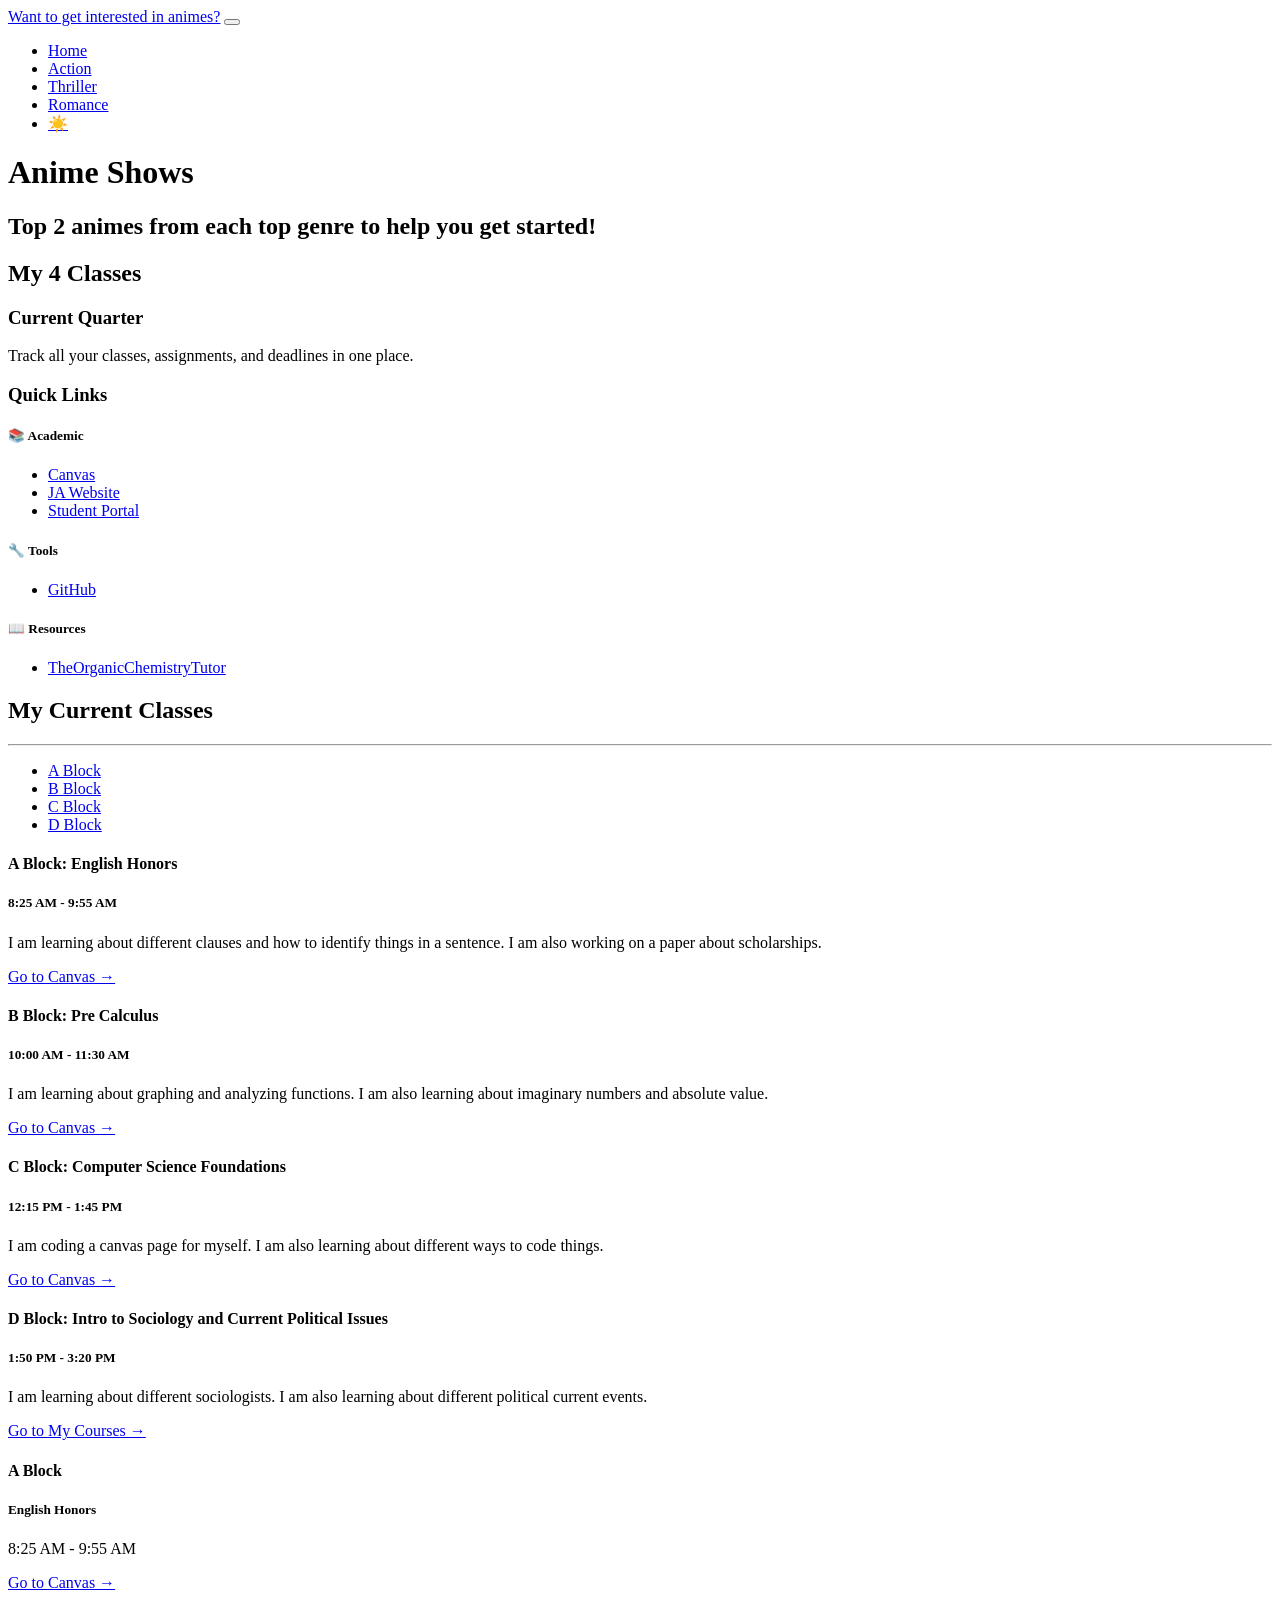
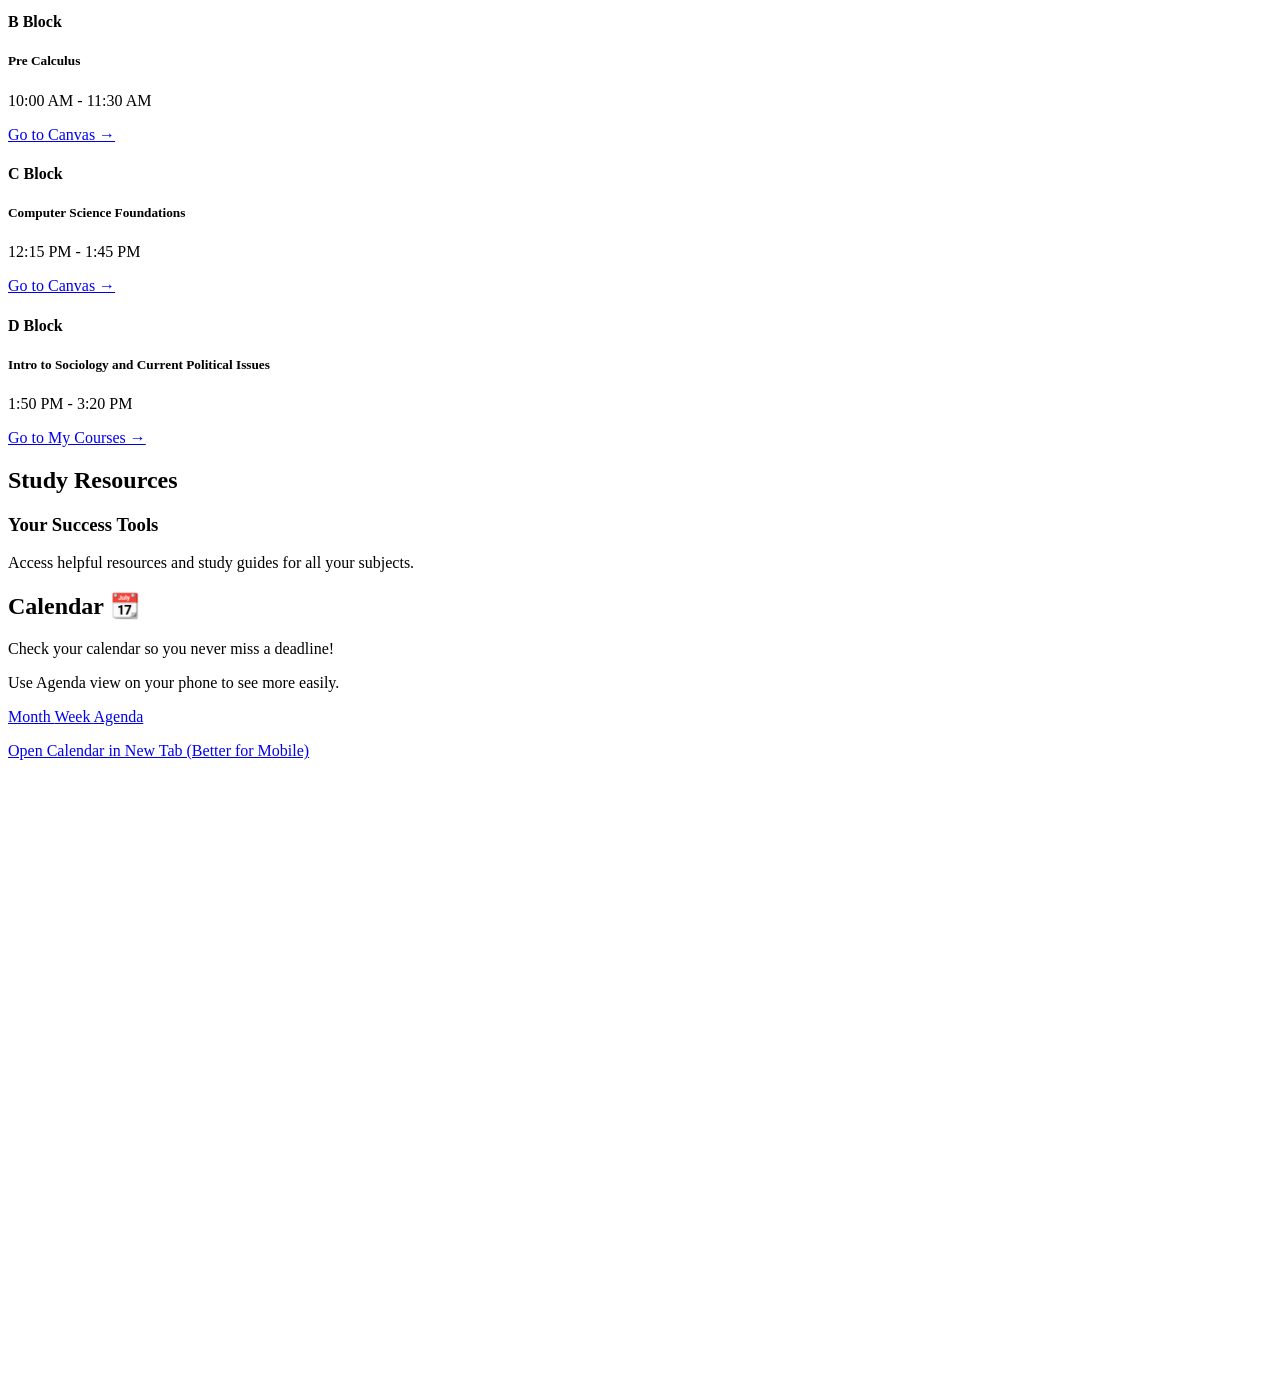
==== index.html @ 58dc7c60 "Create index.html for anime interest website This is a new HTML file that includes a navigation bar," ====
<!DOCTYPE html>
<html lang="en">
  
<head>
  
  <!-- Required meta tags always come first -->
  <meta charset="utf-8" />
  <meta name="viewport" content="width=device-width, initial-scale=1" />
  
  <!-- Bootstrap CSS -->
  <link rel="stylesheet" href="node_modules/bootstrap/dist/css/bootstrap.min.css" />
  <!-- Custom CSS -->
  <link rel="stylesheet" href="css/styles.css" />
  
  <title>Want to get interested in animes?</title>
</head>
<body>

  <nav class="navbar navbar-dark navbar-expand-sm fixed-top">
    <div class="container">
      <a class="navbar-brand" href="index.html"> Want to get interested in animes?</a>
      <button class="navbar-toggler" type="button" data-toggle="collapse" data-target="#jagtrackNavbar">
        <span class="navbar-toggler-icon"></span>
      </button>
      <div class="collapse navbar-collapse" id="jagtrackNavbar">
        <ul class="navbar-nav ml-auto">
          <li class="nav-item active">
            <a class="nav-link" href="index.html">Home</a>
          </li>
          <li class="nav-item">
            <a class="nav-link" href="action.html">Action</a>
          </li>
          <li class="nav-item">
            <a class="nav-link" href="thriller.html">Thriller</a>
          </li>
          <li class="nav-item">
            <a class="nav-link" href="romance.html">Romance</a>
          </li>
          <li class="nav-item">
            <a class="nav-link" href="#" id="theme-toggle">
              <span id="theme-icon">☀️</span>
              
            </a>
          </li>
        </ul>
      </div>
    </div>
  </nav>

  <header class="jumbotron jumbotron-fluid">
    <div class="container">
      <div class="row">
        <div class="col text-center">
          <h1>Anime Shows</h1>
          <h2>Top 2 animes from each top genre to help you get started!</h2>
        </div>
      </div>
    </div>
  </header>

  <div class="container">
    <h2>My 4 Classes</h2>
    <h3>Current Quarter</h3>
    <p>Track all your classes, assignments, and deadlines in one place.</p>
  </div>

  <div class="container">
    <h3>Quick Links</h3>
    <div class="row">
      <div class="col-12 col-md-4">
        <h5>📚 Academic</h5>
        <ul>
          <li><a href="https://jajags.instructure.com" target="_blank">Canvas</a></li>
          <li><a href="https://secondary.jajags.com" target="_blank">JA Website</a></li>
          <li><a href="#">Student Portal</a></li>
        </ul>
      </div>
      <div class="col-12 col-md-4">
        <h5>🔧 Tools</h5>
        <ul>
          <li><a href="https://github.com" target="_blank">GitHub</a></li>
        </ul>
      </div>
      <div class="col-12 col-md-4">
        <h5>📖 Resources</h5>
        <ul>
          <li><a href="https://www.youtube.com/@TheOrganicChemistryTutor" target="_blank">TheOrganicChemistryTutor</a></li>
        </ul>
      </div>
    </div>
  </div>

  <div class="container">
    <div class="row">
      <div class="col">
        <h2 class="text-center">My Current Classes</h2>
        <hr />
      </div>
    </div>
  </div>
  <div class="container d-block d-lg-none">
    <ul class="nav nav-tabs" id="classTab" role="tablist">
      <li class="nav-item">
        <a class="nav-link active" id="a-block-tab" data-toggle="tab" href="#a-block" role="tab">A Block</a>
      </li>
      <li class="nav-item">
        <a class="nav-link" id="b-block-tab" data-toggle="tab" href="#b-block" role="tab">B Block</a>
      </li>
      <li class="nav-item">
        <a class="nav-link" id="c-block-tab" data-toggle="tab" href="#c-block" role="tab">C Block</a>
      </li>
      <li class="nav-item">
        <a class="nav-link" id="d-block-tab" data-toggle="tab" href="#d-block" role="tab">D Block</a>
      </li>
    </ul>
    
    <div class="tab-content" id="classTabContent">
      <div class="tab-pane fade show active" id="a-block" role="tabpanel">
        <div class="class-card">
          <h4>A Block: English Honors</h4>
          <h5>8:25 AM - 9:55 AM</h5>
          <p>I am learning about different clauses and how to identify things in a sentence. I am also working on a paper about scholarships.</p>
          <a href="https://jajags.instructure.com/courses/3794" class="btn btn-primary">Go to Canvas &rarr;</a>
        </div>
      </div>
      <div class="tab-pane fade" id="b-block" role="tabpanel">
        <div class="class-card">
          <h4>B Block: Pre Calculus</h4>
          <h5>10:00 AM - 11:30 AM</h5>
          <p>I am learning about graphing and analyzing functions. I am also learning about imaginary numbers and absolute value.</p>
          <a href="https://jajags.instructure.com/courses/4048/modules" target="_blank" class="btn btn-primary">Go to Canvas &rarr;</a>
        </div>
      </div>
      <div class="tab-pane fade" id="c-block" role="tabpanel">
        <div class="class-card">
          <h4>C Block: Computer Science Foundations</h4>
          <h5>12:15 PM - 1:45 PM</h5>
          <p>I am coding a canvas page for myself. I am also learning about different ways to code things.</p>
          <a href="https://jajags.instructure.com/courses/3763" class="btn btn-primary">Go to Canvas &rarr;</a>
        </div>
      </div>
      <div class="tab-pane fade" id="d-block" role="tabpanel">
        <div class="class-card">
          <h4>D Block: Intro to Sociology and Current Political Issues</h4>
          <h5>1:50 PM - 3:20 PM</h5>
          <p>I am learning about different sociologists. I am also learning about different political current events.</p>
          <a href="https://mycourses.cccs.edu/d2l/home/613815" class="btn btn-primary">Go to My Courses &rarr;</a>
        </div>
      </div>
    </div>
  </div>


  <div class="container d-none d-lg-block">
    <div class="row row-content">
      <div class="col-12 col-md-6 col-lg-3">
        <div class="class-card">
          <h4>A Block</h4>
          <h5>English Honors</h5>
          <p>8:25 AM - 9:55 AM</p>
          <a href="https://jajags.instructure.com/courses/3794" target="_blank">Go to Canvas →</a>
        </div>
      </div>
      <div class="col-12 col-md-6 col-lg-3">
        <div class="class-card">
          <h4>B Block</h4>
          <h5>Pre Calculus</h5>
          <p>10:00 AM - 11:30 AM</p>
          <a href="https://jajags.instructure.com/courses/3438" target="_blank">Go to Canvas →</a>
        </div>
      </div>
      <div class="col-12 col-md-6 col-lg-3">
        <div class="class-card">
          <h4>C Block</h4>
          <h5>Computer Science Foundations</h5>
          <p>12:15 PM - 1:45 PM</p>
          <a href="https://jajags.instructure.com/courses/3763" target="_blank">Go to Canvas →</a>
        </div>
      </div>
      <div class="col-12 col-md-6 col-lg-3">
        <div class="class-card">
          <h4>D Block</h4>
          <h5>Intro to Sociology and Current Political Issues</h5>
          <p>1:50 PM - 3:20 PM</p>
          <a href="https://mycourses.cccs.edu/d2l/home/613815" target="_blank">Go to My Courses →</a>
        </div>
      </div>
    </div>
  </div>

  <!-- Info & Resource Sections -->
  <div class="container my-4">
    <h2>Study Resources</h2>
    <h3>Your Success Tools</h3>
    <p>Access helpful resources and study guides for all your subjects.</p>
  </div>

<div class="container calendar-section">
  <div class="row row-content">
    <div class="col text-center">
      <h2>Calendar 📆</h2>
      <h3></h3>
      <p>
  Check your calendar so you never miss a deadline!
</p>

<p>
  Use Agenda view on your phone to see more easily.
</p>
    </div>
  </div>

  <!-- Calendar View Buttons -->
  <div class="text-center mb-3">
    <a
      href="https://calendar.google.com/calendar/embed?height=600&wkst=1&ctz=America%2FDenver&showPrint=0&mode=MONTH&src=Y2hleWVubmUuZ2FsbGVyQGphamFncy5jb20&src=Y18zZTcyODdhODUzOWUyZTliZWM1Mzg4OTA4MTU4ZThkNWY3NWE4YWVhZWIzNjFkOGU4NjI5OGI3MmE3MzA0NDY5QGdyb3VwLmNhbGVuZGFyLmdvb2dsZS5jb20&src=OWhxZ2QyM3RkajVkaW5nMGhybW90YjdxdmhpbWpsMG1AaW1wb3J0LmNhbGVuZGFyLmdvb2dsZS5jb20&src=ZW4udXNhI2hvbGlkYXlAZ3JvdXAudi5jYWxlbmRhci5nb29nbGUuY29t&color=%23039be5&color=%23616161&color=%239e69af&color=%230b8043"
      target="_blank"
      class="btn btn-primary">
      Month
    </a>

    <a
      href="https://calendar.google.com/calendar/embed?height=600&wkst=1&ctz=America%2FDenver&showPrint=0&mode=WEEK&src=Y2hleWVubmUuZ2FsbGVyQGphamFncy5jb20&src=Y18zZTcyODdhODUzOWUyZTliZWM1Mzg4OTA4MTU4ZThkNWY3NWE4YWVhZWIzNjFkOGU4NjI5OGI3MmE3MzA0NDY5QGdyb3VwLmNhbGVuZGFyLmdvb2dsZS5jb20&src=OWhxZ2QyM3RkajVkaW5nMGhybW90YjdxdmhpbWpsMG1AaW1wb3J0LmNhbGVuZGFyLmdvb2dsZS5jb20&src=ZW4udXNhI2hvbGlkYXlAZ3JvdXAudi5jYWxlbmRhci5nb29nbGUuY29t&color=%23039be5&color=%23616161&color=%239e69af&color=%230b8043"
      target="_blank"
      class="btn btn-secondary">
      Week
    </a>

    <a
      href="https://calendar.google.com/calendar/embed?height=600&wkst=1&ctz=America%2FDenver&showPrint=0&mode=AGENDA&src=Y2hleWVubmUuZ2FsbGVyQGphamFncy5jb20&src=Y18zZTcyODdhODUzOWUyZTliZWM1Mzg4OTA4MTU4ZThkNWY3NWE4YWVhZWIzNjFkOGU4NjI5OGI3MmE3MzA0NDY5QGdyb3VwLmNhbGVuZGFyLmdvb2dsZS5jb20&src=OWhxZ2QyM3RkajVkaW5nMGhybW90YjdxdmhpbWpsMG1AaW1wb3J0LmNhbGVuZGFyLmdvb2dsZS5jb20&src=ZW4udXNhI2hvbGlkYXlAZ3JvdXAudi5jYWxlbmRhci5nb29nbGUuY29t&color=%23039be5&color=%23616161&color=%239e69af&color=%230b8043"
      target="_blank"
      class="btn btn-secondary">
      Agenda
    </a>
  </div>

  <!-- Better option for phones -->
  <p class="d-block d-md-none text-center">
    <a
      href="https://calendar.google.com/calendar/u/0/r"
      target="_blank"
      class="btn btn-primary">
      Open Calendar in New Tab (Better for Mobile)
    </a>
  </p>

  <div class="row">
    <div class="col">
      <div class="calendar-container">
        <iframe
          src="https://calendar.google.com/calendar/embed?height=600&wkst=1&ctz=America%2FDenver&showPrint=0&mode=AGENDA&src=Y2hleWVubmUuZ2FsbGVyQGphamFncy5jb20&src=Y18zZTcyODdhODUzOWUyZTliZWM1Mzg4OTA4MTU4ZThkNWY3NWE4YWVhZWIzNjFkOGU4NjI5OGI3MmE3MzA0NDY5QGdyb3VwLmNhbGVuZGFyLmdvb2dsZS5jb21&src=OWhxZ2QyM3RkajVkaW5nMGhybW90YjdxdmhpbWpsMG1AaW1wb3J0LmNhbGVuZGFyLmdvb2dsZS5jb20&src=ZW4udXNhI2hvbGlkYXlAZ3JvdXAudi5jYWxlbmRhci5nb29nbGUuY29t&color=%23039be5&color=%23616161&color=%239e69af&color=%230b8043"
          class="google-calendar-responsive"
          height="600"
          frameborder="0"
          scrolling="no">
        </iframe>
      </div>
    </div>
  </div>
</div>
</li>
  
 <!-- jQuery must come first, then Popper.js, then the Bootstrap JavaScript plugins.-->
<script src="node_modules/jquery/dist/jquery.slim.min.js"></script>
<script src="node_modules/popper.js/dist/umd/popper.min.js"></script>
<script src="node_modules/bootstrap/dist/js/bootstrap.min.js"></script>


<!-- Custom JavaScript for theme toggle -->
<script src="js/theme-toggle.js"></script>


</body>
</html>
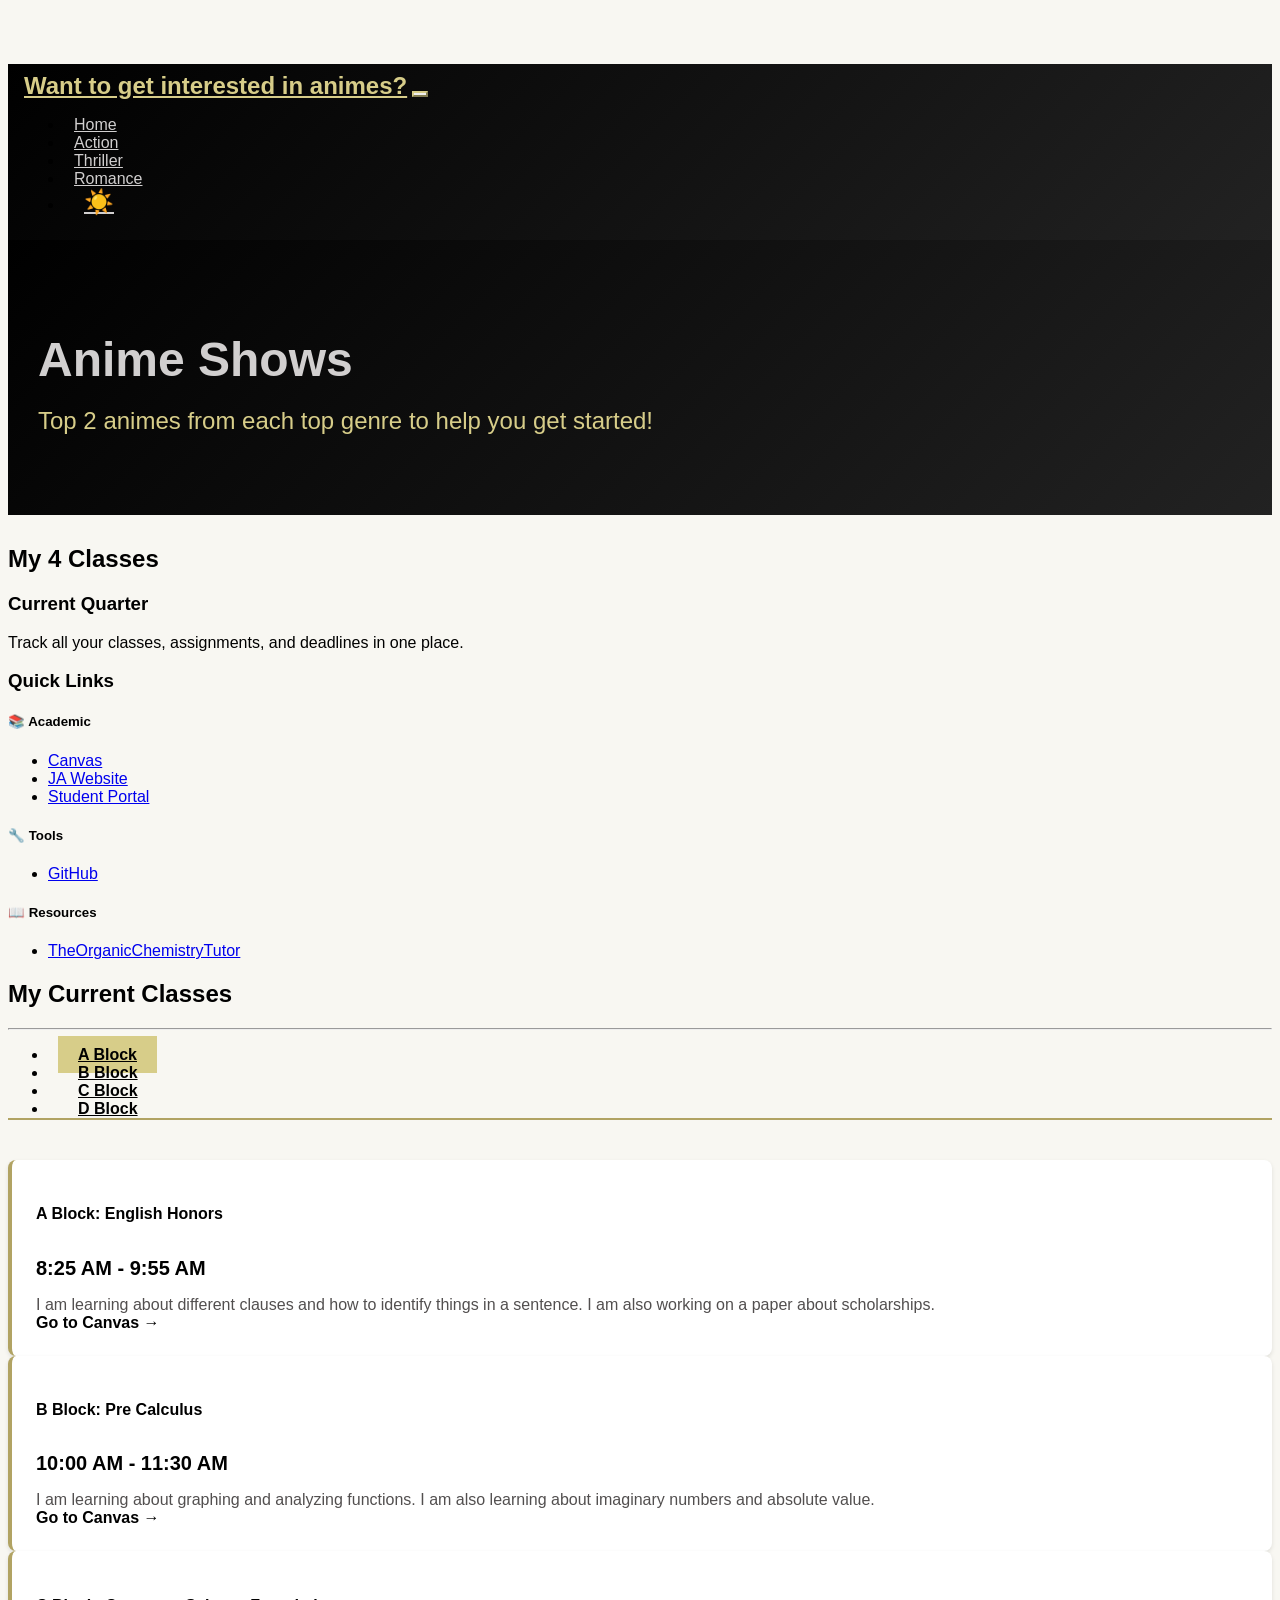
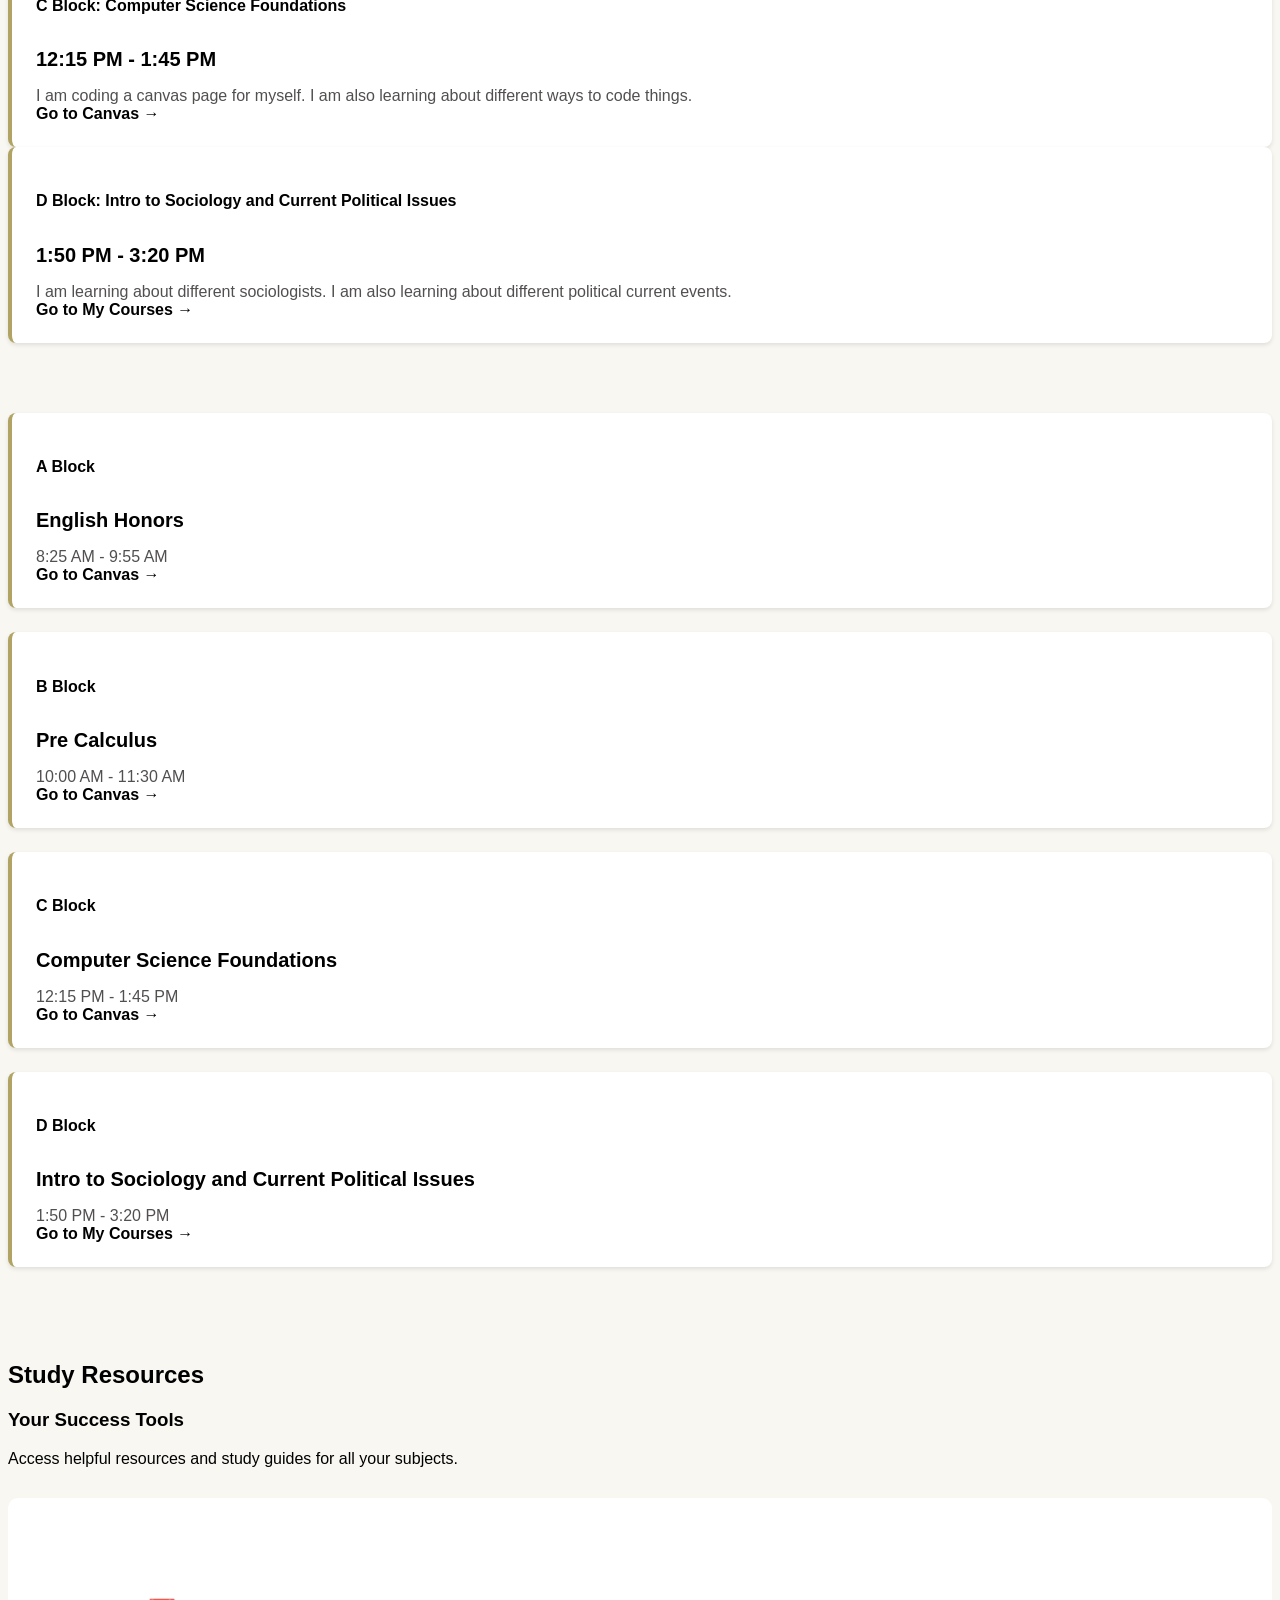
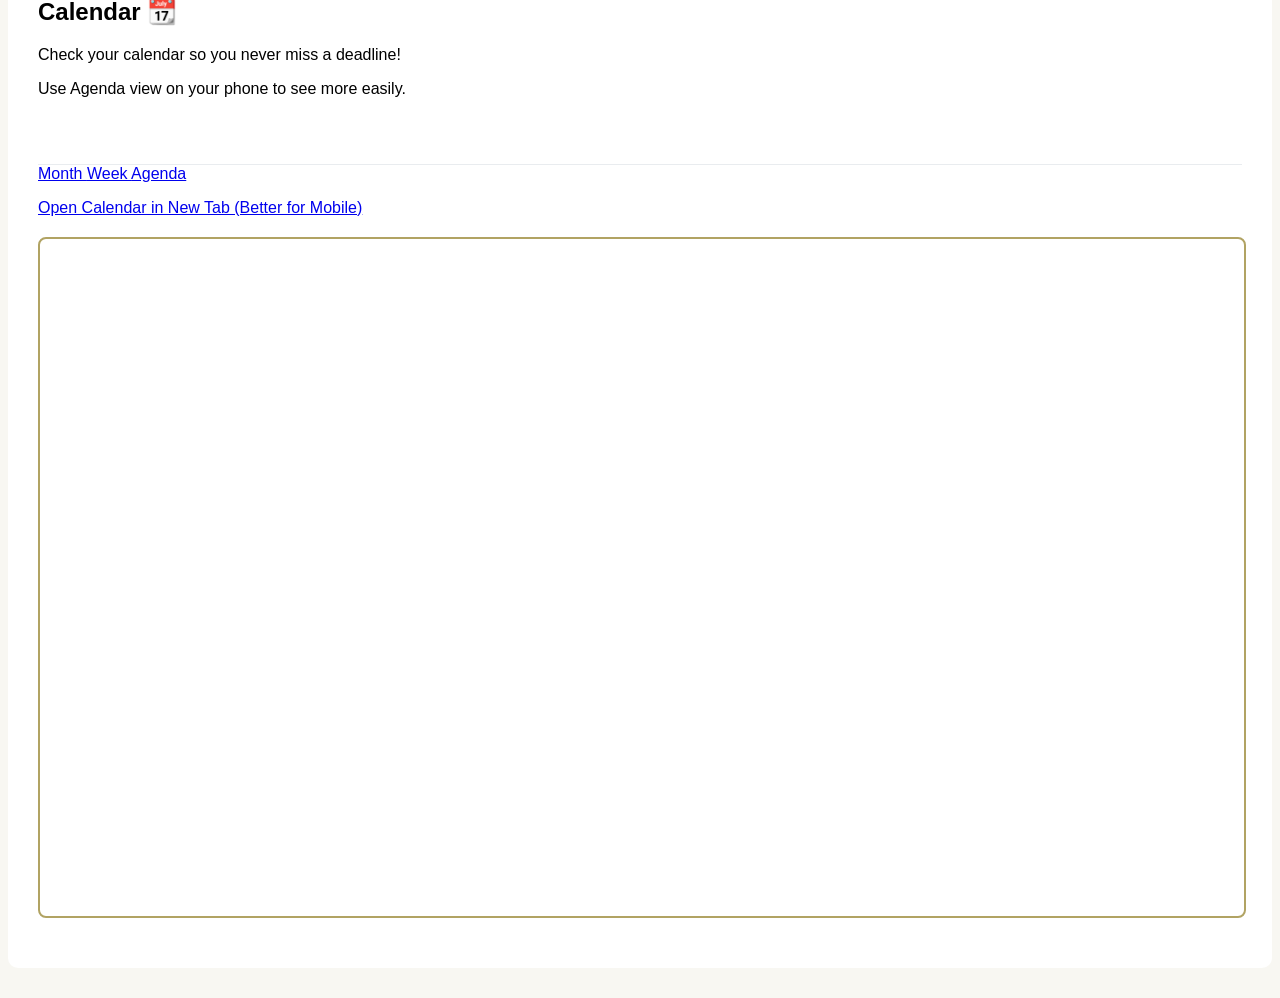
==== commit 30283a5d: "update project files" ====
--- a/index.html
+++ b/index.html
@@ -19,10 +19,10 @@
   <nav class="navbar navbar-dark navbar-expand-sm fixed-top">
     <div class="container">
       <a class="navbar-brand" href="index.html"> Want to get interested in animes?</a>
-      <button class="navbar-toggler" type="button" data-toggle="collapse" data-target="#jagtrackNavbar">
+      <button class="navbar-toggler" type="button" data-toggle="collapse" data-target="#capstonetrackNavbar">
         <span class="navbar-toggler-icon"></span>
       </button>
-      <div class="collapse navbar-collapse" id="jagtrackNavbar">
+      <div class="collapse navbar-collapse" id="capstonetrackNavbar">
         <ul class="navbar-nav ml-auto">
           <li class="nav-item active">
             <a class="nav-link" href="index.html">Home</a>
@@ -70,8 +70,8 @@
       <div class="col-12 col-md-4">
         <h5>📚 Academic</h5>
         <ul>
-          <li><a href="https://jajags.instructure.com" target="_blank">Canvas</a></li>
-          <li><a href="https://secondary.jajags.com" target="_blank">JA Website</a></li>
+          <li><a href="https://jacapstones.instructure.com" target="_blank">Canvas</a></li>
+          <li><a href="https://secondary.jacapstones.com" target="_blank">JA Website</a></li>
           <li><a href="#">Student Portal</a></li>
         </ul>
       </div>
@@ -120,7 +120,7 @@
           <h4>A Block: English Honors</h4>
           <h5>8:25 AM - 9:55 AM</h5>
           <p>I am learning about different clauses and how to identify things in a sentence. I am also working on a paper about scholarships.</p>
-          <a href="https://jajags.instructure.com/courses/3794" class="btn btn-primary">Go to Canvas &rarr;</a>
+          <a href="https://jacapstones.instructure.com/courses/3794" class="btn btn-primary">Go to Canvas &rarr;</a>
         </div>
       </div>
       <div class="tab-pane fade" id="b-block" role="tabpanel">
@@ -128,7 +128,7 @@
           <h4>B Block: Pre Calculus</h4>
           <h5>10:00 AM - 11:30 AM</h5>
           <p>I am learning about graphing and analyzing functions. I am also learning about imaginary numbers and absolute value.</p>
-          <a href="https://jajags.instructure.com/courses/4048/modules" target="_blank" class="btn btn-primary">Go to Canvas &rarr;</a>
+          <a href="https://jacapstones.instructure.com/courses/4048/modules" target="_blank" class="btn btn-primary">Go to Canvas &rarr;</a>
         </div>
       </div>
       <div class="tab-pane fade" id="c-block" role="tabpanel">
@@ -136,7 +136,7 @@
           <h4>C Block: Computer Science Foundations</h4>
           <h5>12:15 PM - 1:45 PM</h5>
           <p>I am coding a canvas page for myself. I am also learning about different ways to code things.</p>
-          <a href="https://jajags.instructure.com/courses/3763" class="btn btn-primary">Go to Canvas &rarr;</a>
+          <a href="https://jacapstones.instructure.com/courses/3763" class="btn btn-primary">Go to Canvas &rarr;</a>
         </div>
       </div>
       <div class="tab-pane fade" id="d-block" role="tabpanel">
@@ -158,7 +158,7 @@
           <h4>A Block</h4>
           <h5>English Honors</h5>
           <p>8:25 AM - 9:55 AM</p>
-          <a href="https://jajags.instructure.com/courses/3794" target="_blank">Go to Canvas →</a>
+          <a href="https://jacapstones.instructure.com/courses/3794" target="_blank">Go to Canvas →</a>
         </div>
       </div>
       <div class="col-12 col-md-6 col-lg-3">
@@ -166,7 +166,7 @@
           <h4>B Block</h4>
           <h5>Pre Calculus</h5>
           <p>10:00 AM - 11:30 AM</p>
-          <a href="https://jajags.instructure.com/courses/3438" target="_blank">Go to Canvas →</a>
+          <a href="https://jacapstones.instructure.com/courses/3438" target="_blank">Go to Canvas →</a>
         </div>
       </div>
       <div class="col-12 col-md-6 col-lg-3">
@@ -174,7 +174,7 @@
           <h4>C Block</h4>
           <h5>Computer Science Foundations</h5>
           <p>12:15 PM - 1:45 PM</p>
-          <a href="https://jajags.instructure.com/courses/3763" target="_blank">Go to Canvas →</a>
+          <a href="https://jacapstones.instructure.com/courses/3763" target="_blank">Go to Canvas →</a>
         </div>
       </div>
       <div class="col-12 col-md-6 col-lg-3">
--- a/css/styles.css
+++ b/css/styles.css
@@ -0,0 +1,383 @@
+/* ===== CSS VARIABLES FOR LIGHT MODE (DEFAULT) ===== */
+:root {
+  /* Primary Brand Colors */
+  --jag-black: #000000;
+  --jag-gold: #D7CD89;
+  --jag-accent: #b1a363;
+
+  /* Text Colors */
+  --text-dark: #000000;
+  --text-light: #d1cfcf;
+  --text-muted: #524f4f;
+
+  /* Background Colors */
+  --background-light: #f8f7f2;
+  --background-white: #ffffff;
+  --background-dark: #343a40;
+}
+
+
+/* ===== CSS VARIABLES FOR DARK MODE ===== */
+
+[data-theme="dark"] {
+  /* Primary Brand Colors */
+  --jag-black: #000000;
+  --jag-gold: #d172aa;
+  --jag-accent: #b7c9bb;
+
+  /* Text Colors */
+  --text-dark: #ffffff;
+  --text-light: #ffffff;
+  --text-muted: #ffffff;
+
+  /* Background Colors */
+  --background-light: #000000;
+  --background-white: #d183ba;
+  --background-dark: #e433db;
+}
+
+
+/* ===== CSS VARIABLES FOR JAGUARS SPIRIT MODE ===== */
+
+[data-theme="spirit"] {
+  /* Primary Brand Colors */
+  --jag-black: #000000;
+  --jag-gold: #D7CD89;
+  --jag-accent: #000000;
+
+  /* Text Colors */
+  --text-dark: #000000;
+  --text-light: #ffffff;
+  --text-muted: #000000;
+
+  /* Background Colors */
+  --background-light: #D7CD89;
+  --background-white: #ffffff;
+  --background-dark: #D7CD89;
+}
+
+/* ===== BODY & GENERAL STYLES ===== */
+body {
+  font-family: 'Open Sans', sans-serif;
+  color: var(--text-dark);
+  background-color: var(--background-light);
+}
+
+/* ===== HEADER STYLES ===== */
+.jumbotron {
+  background: linear-gradient(135deg, var(--jag-black) 0%, #222222 100%);
+  color: var(--text-light);
+  margin-bottom: 30px;
+  padding: 60px 30px;
+}
+
+.jumbotron h1 {
+  font-size: 3rem;
+  font-weight: bold;
+  margin-bottom: 10px;
+}
+
+.jumbotron h2 {
+  font-size: 1.5rem;
+  font-weight: 300;
+  color: var(--jag-gold);
+}
+
+/* ===== CLASS CARD STYLES ===== */
+.class-card {
+  background-color: var(--background-white);
+  border-left: 4px solid var(--jag-accent);
+  border-radius: 8px;
+  padding: 1.5rem;
+  margin-bottom: 1.5rem;
+  box-shadow: 0 2px 4px rgba(0, 0, 0, 0.1);
+  transition: all 0.3s ease;
+}
+
+.class-card:hover {
+  border-left-color: var(--jag-black);
+  transform: translateY(-3px);
+  box-shadow: 0 4px 12px rgba(0, 0, 0, 0.15);
+}
+
+.class-card h4 {
+  color: var(--jag-black);
+  font-weight: bold;
+  margin-bottom: 0.5rem;
+}
+
+.class-card h5 {
+  color: var(--text-dark);
+  font-size: 1.25rem;
+  margin-bottom: 0.75rem;
+}
+
+.class-card p {
+  color: var(--text-muted);
+  margin-bottom: 0;
+}
+
+.class-card a {
+  color: var(--jag-black);
+  text-decoration: none;
+  font-weight: 600;
+}
+
+.class-card a:hover {
+  color: var(--jag-gold);
+  text-decoration: underline;
+}
+
+/* ===== CONTENT ROW SPACING ===== */
+.row-content {
+  padding: 50px 0;
+  border-bottom: 1px solid #e9ecef;
+}
+
+.row-content:last-child {
+  border-bottom: none;
+}
+
+/* ===== FOOTER STYLES ===== */
+footer {
+  background-color: var(--jag-black);
+  color: var(--text-light);
+  padding: 30px 0;
+  margin-top: 50px;
+}
+
+footer h5 {
+  color: var(--jag-gold);
+  font-weight: bold;
+  margin-bottom: 15px;
+}
+
+footer a {
+  color: var(--text-light);
+  text-decoration: none;
+  transition: color 0.3s ease;
+}
+
+footer a:hover {
+  color: var(--jag-gold);
+}
+
+footer ul {
+  padding-left: 0;
+}
+
+footer ul li {
+  list-style: none;
+  margin-bottom: 8px;
+}
+
+/* ===== NAVBAR STYLES ===== */
+
+
+.navbar {
+  background: linear-gradient(135deg, var(--jag-black) 0%, #222222 100%);
+  padding: 0.5rem 1rem;
+}
+
+
+.navbar-brand {
+  font-size: 1.5rem;
+  font-weight: bold;
+  color: var(--jag-gold);
+}
+
+
+.nav-link {
+  color: var(--text-light);
+  font-weight: 500;
+  margin: 0 10px;
+  transition: color 0.3s ease;
+}
+
+
+.nav-link:hover {
+  color: var(--jag-gold);
+}
+
+
+.navbar-toggler {
+  border-color: var(--jag-gold);
+}
+
+
+body {
+  padding-top: 56px;
+}
+
+
+.jumbotron {
+  margin-top: 0;
+}
+
+/* ===== TABS STYLES ===== */
+
+
+.nav-tabs {
+  border-bottom: 2px solid var(--jag-accent);
+  margin-bottom: 20px;
+}
+
+
+.nav-tabs .nav-link {
+  color: var(--text-dark);
+  border: none;
+  font-weight: 600;
+  padding: 10px 20px;
+  transition: all 0.3s ease;
+}
+
+
+.nav-tabs .nav-link:hover {
+  background-color: var(--background-light);
+  color: var(--jag-accent);
+}
+
+
+.nav-tabs .nav-link.active {
+  color: var(--jag-black);
+  background-color: var(--jag-gold);
+  border: none;
+  border-radius: 0;
+}
+
+
+.tab-content {
+  padding: 20px 0;
+}
+
+
+.tab-pane .class-card {
+  margin-bottom: 0;
+}
+
+/* ===== GOOGLE CALENDAR STYLES ===== */
+
+
+.calendar-container {
+  position: relative;
+  padding-bottom: 75%;
+  height: 0;
+  overflow: hidden;
+  margin: 20px 0;
+  border: 2px solid var(--jag-accent);
+  border-radius: 8px;
+  background-color: var(--background-white);
+}
+
+
+.google-calendar-responsive {
+  position: absolute;
+  top: 0;
+  left: 0;
+  width: 100%;
+  height: 100%;
+  border: 0;
+}
+
+
+@media (min-width: 768px) {
+  .calendar-container {
+    padding-bottom: 56.25%;
+  }
+}
+
+/* Calendar */
+.calendar-section {
+  background-color: var(--background-white);
+  color: var(--text-dark);
+  padding: 30px;
+  margin-top: 30px;
+  margin-bottom: 30px;
+  border-radius: 10px;
+}
+
+
+.calendar-container {
+  width: 100%;
+}
+
+.google-calendar-responsive {
+  width: 100%;
+  height: 600px;
+  border: 0;
+}
+
+
+@media (max-width: 767px) {
+  .google-calendar-responsive {
+    height: 450px;
+  }
+
+  .calendar-section {
+    padding: 15px;
+  }
+}
+
+#theme-toggle {
+  font-size: 1.5rem;
+  padding: 5px 10px;
+  margin-left: 10px;
+  border-radius: 50%;
+  transition: all 0.3s ease;
+}
+
+
+#theme-toggle:hover {
+  background-color: rgba(255, 255, 255, 0.1);
+  transform: scale(1.1);
+}
+
+* {
+  transition: background-color 0.3s ease,
+    color 0.3s ease,
+    border-color 0.3s ease;
+}
+
+/* ===== ABOUT ME STYLES ===== */
+
+.about-card {
+  background-color: var(--background-white);
+  border-left: 4px solid var(--jag-accent);
+  border-radius: 8px;
+  padding: 1.5rem;
+  margin-bottom: 1.5rem;
+  box-shadow: 0 2px 4px rgba(0, 0, 0, 0.1);
+  transition: all 0.3s ease;
+}
+
+.about-card:hover {
+  border-left-color: var(--jag-black);
+  transform: translateY(-3px);
+  box-shadow: 0 4px 12px rgba(0, 0, 0, 0.15);
+}
+
+.about-card h3 {
+  color: var(--jag-black);
+  font-weight: bold;
+  margin-bottom: 1rem;
+}
+
+.about-card h4 {
+  color: var(--text-dark);
+  font-weight: bold;
+  margin-bottom: 0.75rem;
+}
+
+.about-card p {
+  color: var(--text-muted);
+  line-height: 1.6;
+}
+
+.about-card li {
+  color: var(--text-muted);
+  margin-bottom: 8px;
+}
+
+.about-card ul {
+  padding-left: 20px;
+}
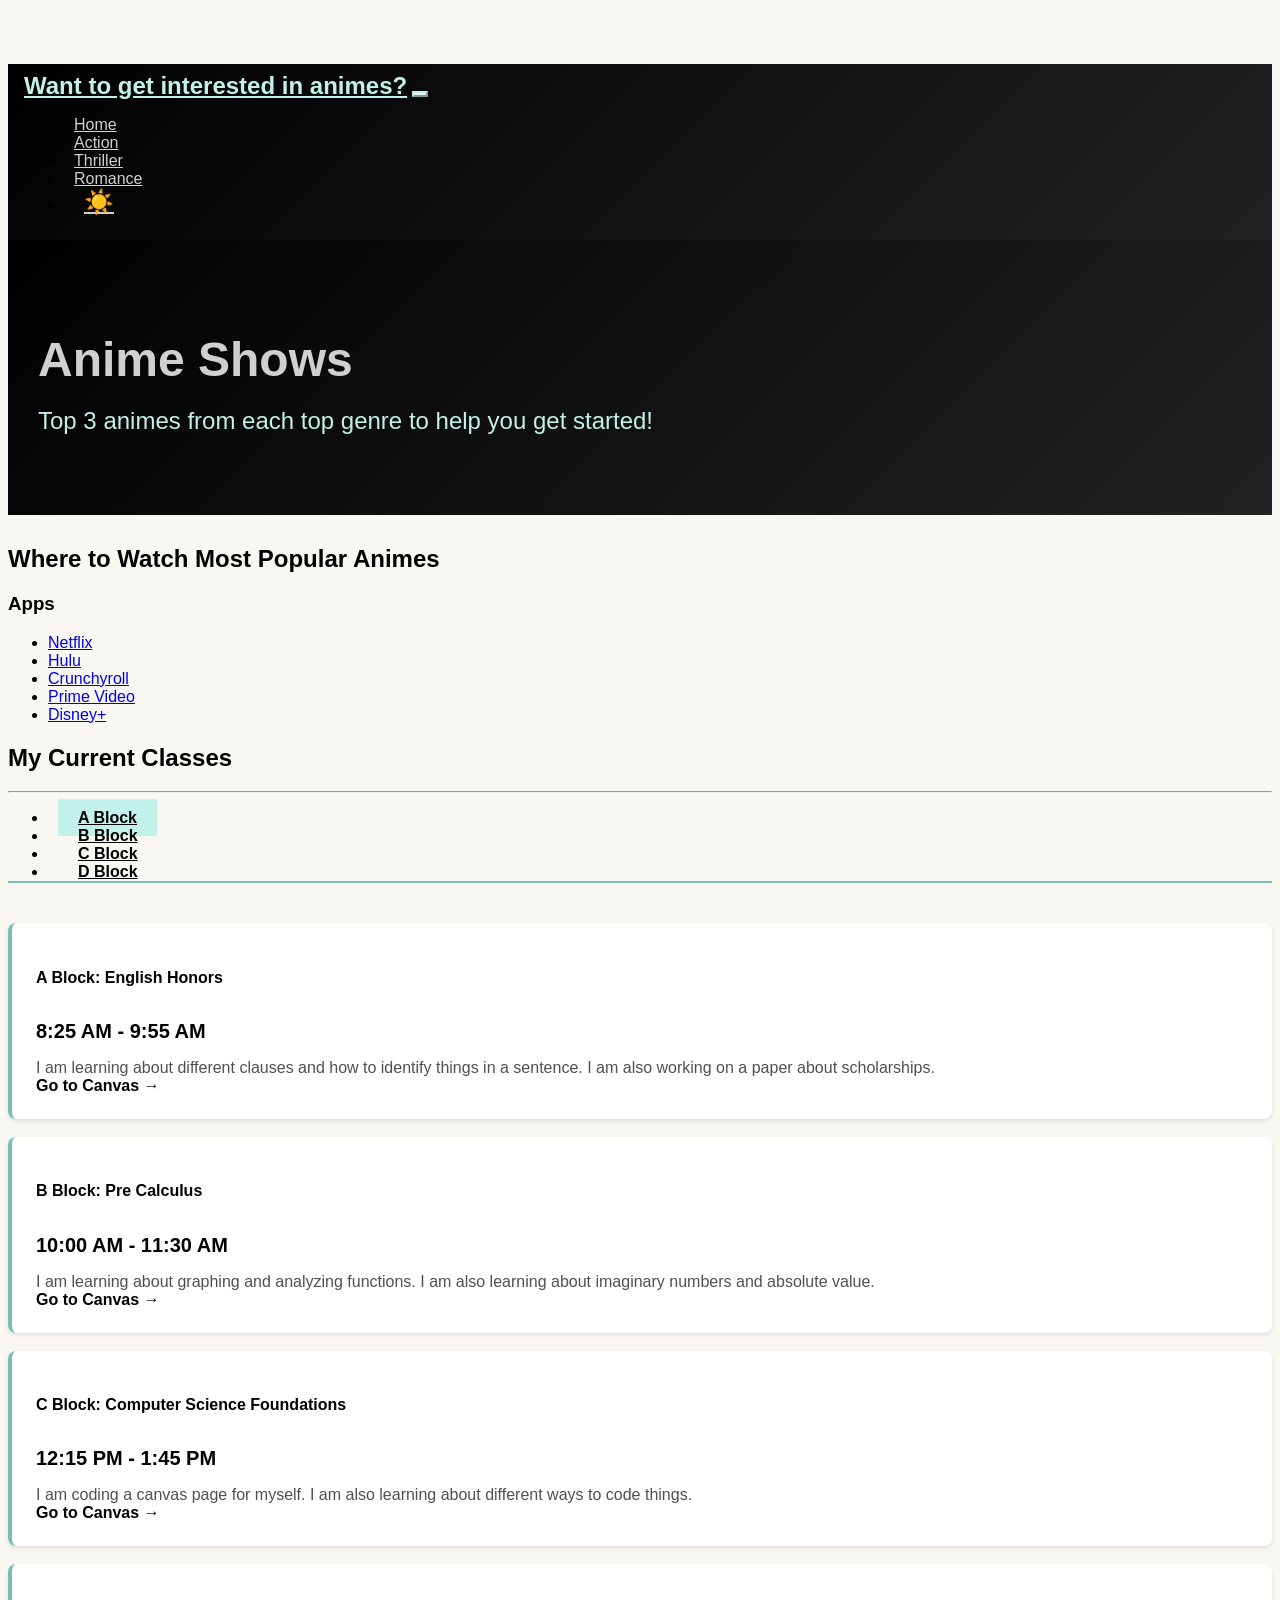
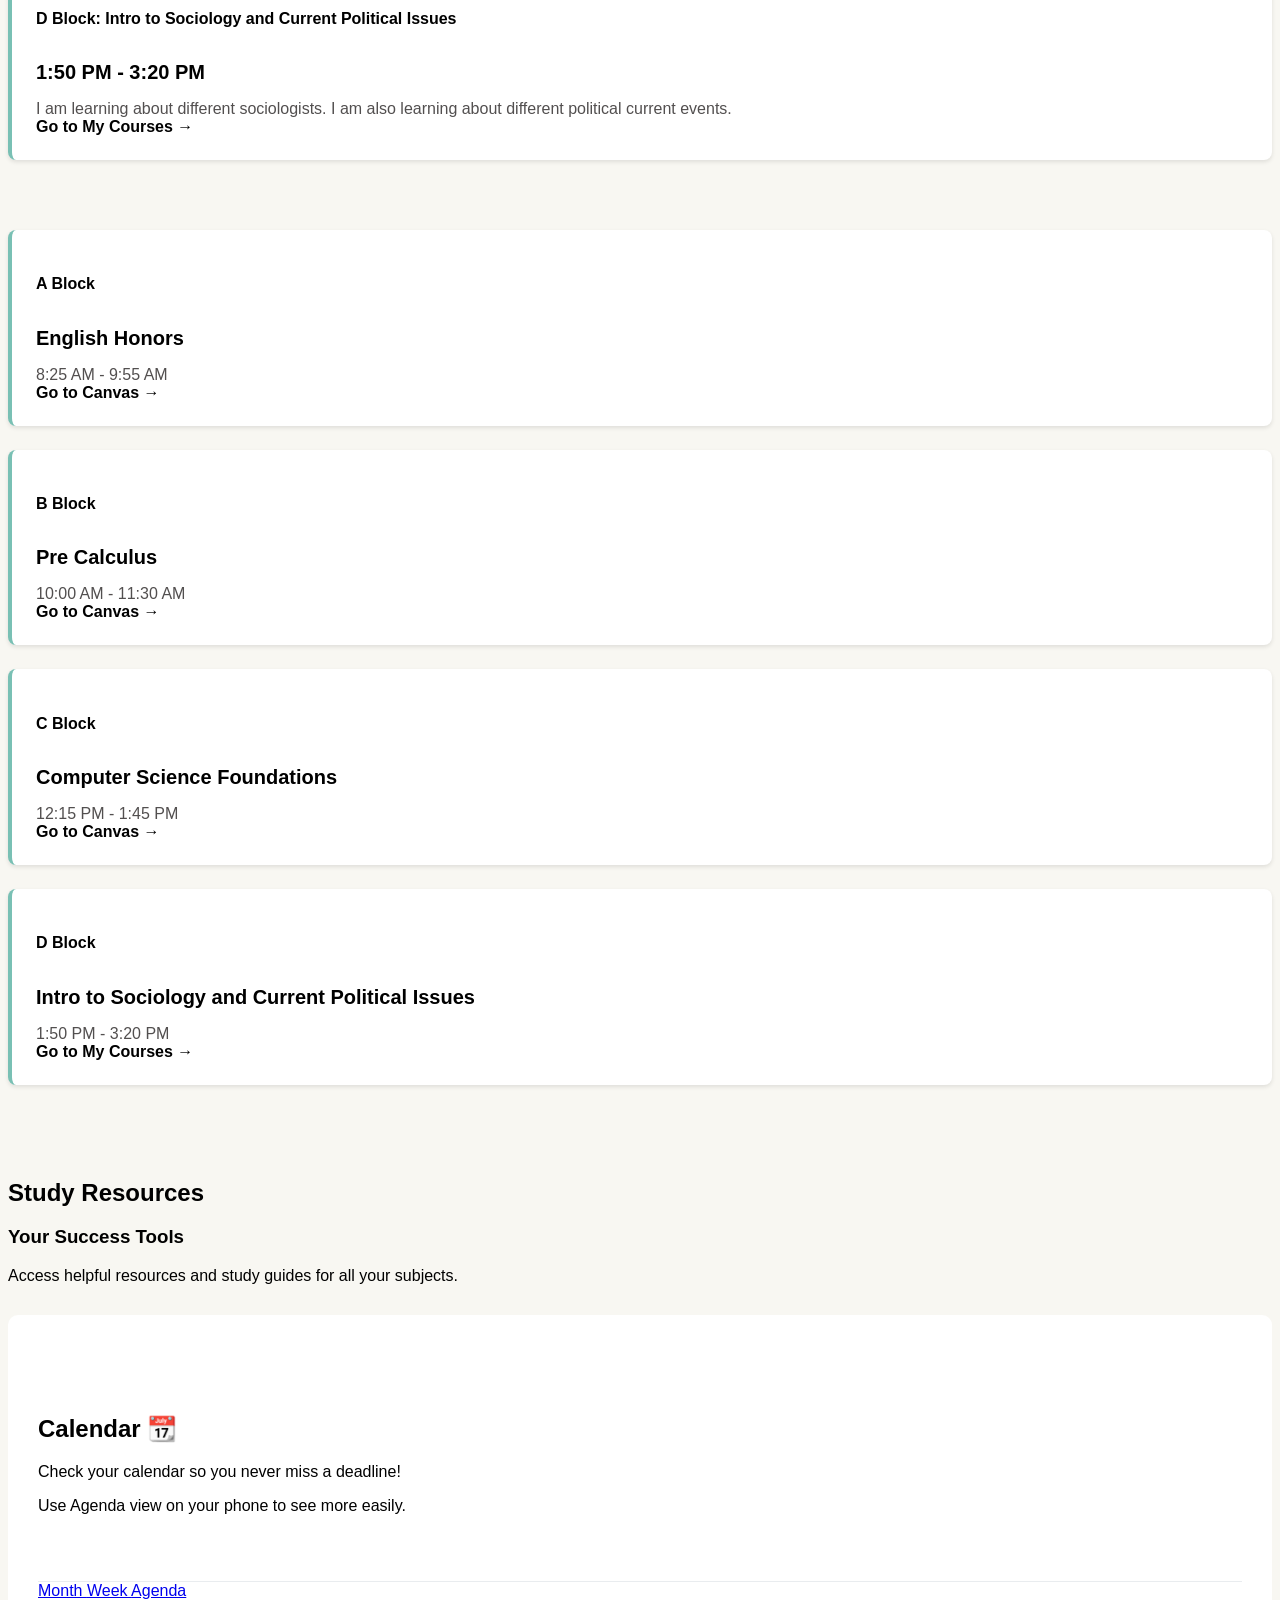
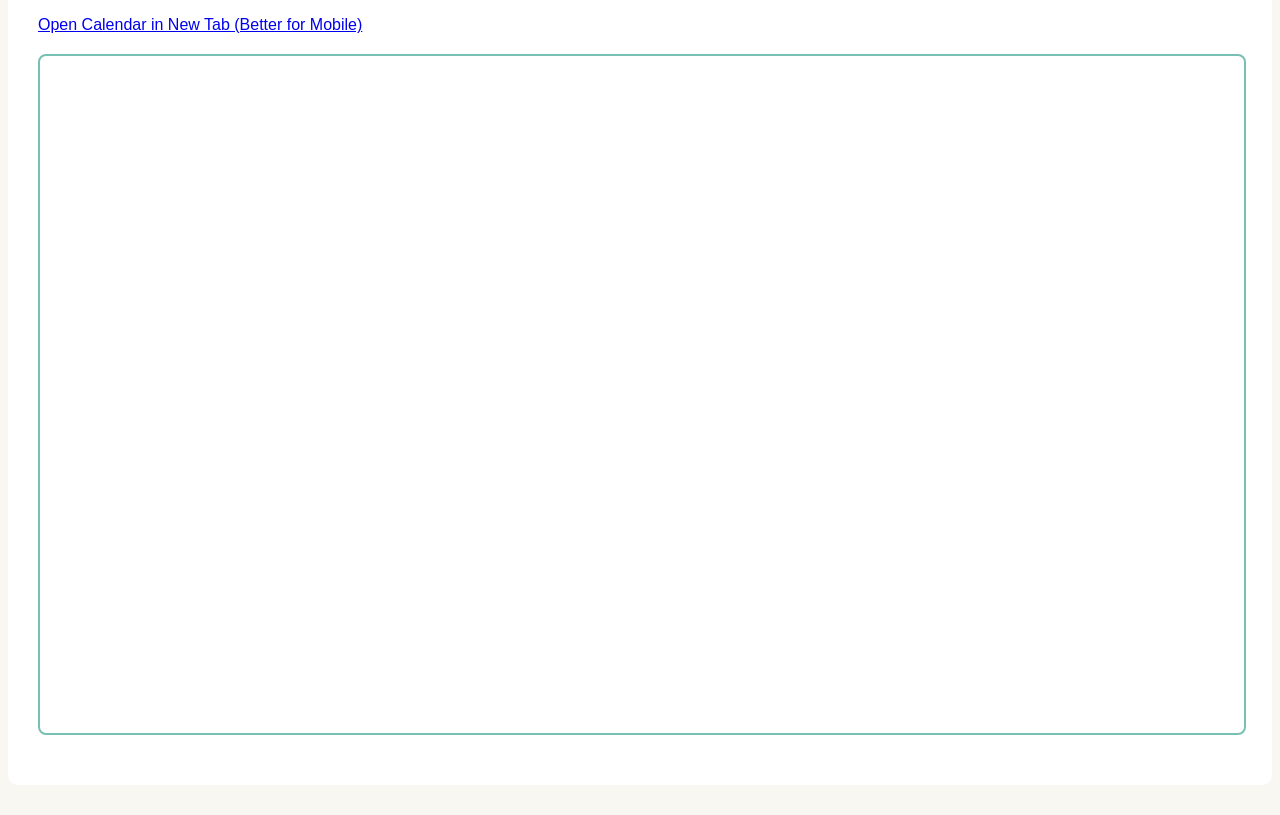
==== commit f94a9ad3: "code" ====
--- a/index.html
+++ b/index.html
@@ -52,42 +52,28 @@
       <div class="row">
         <div class="col text-center">
           <h1>Anime Shows</h1>
-          <h2>Top 2 animes from each top genre to help you get started!</h2>
+          <h2>Top 3 animes from each top genre to help you get started!</h2>
         </div>
       </div>
     </div>
   </header>
 
   <div class="container">
-    <h2>My 4 Classes</h2>
-    <h3>Current Quarter</h3>
-    <p>Track all your classes, assignments, and deadlines in one place.</p>
+    <h2>Where to Watch Most Popular Animes</h2>
   </div>
 
   <div class="container">
-    <h3>Quick Links</h3>
+    <h3>Apps</h3>
     <div class="row">
       <div class="col-12 col-md-4">
-        <h5>📚 Academic</h5>
         <ul>
-          <li><a href="https://jacapstones.instructure.com" target="_blank">Canvas</a></li>
-          <li><a href="https://secondary.jacapstones.com" target="_blank">JA Website</a></li>
-          <li><a href="#">Student Portal</a></li>
+          <li><a href="https://www.netflix.com/" target="_blank">Netflix</a></li>
+          <li><a href="https://www.hulu.com/welcome" target="_blank">Hulu</a></li>
+          <li><a href="https://www.crunchyroll.com/" target="_blank">Crunchyroll</a></li>
+            <li><a href="https://www.primevideo.com/offers/nonprimehomepage?ref_=dv_web_force_root" target="_blank">Prime Video</a></li>
+          <li><a href="https://www.disneyplus.com/" target="_blank">Disney+</a></li>
         </ul>
       </div>
-      <div class="col-12 col-md-4">
-        <h5>🔧 Tools</h5>
-        <ul>
-          <li><a href="https://github.com" target="_blank">GitHub</a></li>
-        </ul>
-      </div>
-      <div class="col-12 col-md-4">
-        <h5>📖 Resources</h5>
-        <ul>
-          <li><a href="https://www.youtube.com/@TheOrganicChemistryTutor" target="_blank">TheOrganicChemistryTutor</a></li>
-        </ul>
-      </div>
-    </div>
   </div>
 
   <div class="container">
@@ -122,6 +108,7 @@
           <p>I am learning about different clauses and how to identify things in a sentence. I am also working on a paper about scholarships.</p>
           <a href="https://jacapstones.instructure.com/courses/3794" class="btn btn-primary">Go to Canvas &rarr;</a>
         </div>
+        <br />
       </div>
       <div class="tab-pane fade" id="b-block" role="tabpanel">
         <div class="class-card">
@@ -131,6 +118,7 @@
           <a href="https://jacapstones.instructure.com/courses/4048/modules" target="_blank" class="btn btn-primary">Go to Canvas &rarr;</a>
         </div>
       </div>
+       <br />
       <div class="tab-pane fade" id="c-block" role="tabpanel">
         <div class="class-card">
           <h4>C Block: Computer Science Foundations</h4>
@@ -139,6 +127,7 @@
           <a href="https://jacapstones.instructure.com/courses/3763" class="btn btn-primary">Go to Canvas &rarr;</a>
         </div>
       </div>
+       <br />
       <div class="tab-pane fade" id="d-block" role="tabpanel">
         <div class="class-card">
           <h4>D Block: Intro to Sociology and Current Political Issues</h4>
@@ -147,6 +136,7 @@
           <a href="https://mycourses.cccs.edu/d2l/home/613815" class="btn btn-primary">Go to My Courses &rarr;</a>
         </div>
       </div>
+      
     </div>
   </div>
 
--- a/css/styles.css
+++ b/css/styles.css
@@ -2,8 +2,8 @@
 :root {
   /* Primary Brand Colors */
   --jag-black: #000000;
-  --jag-gold: #D7CD89;
-  --jag-accent: #b1a363;
+  --jag-gold: #c1f1e9;
+  --jag-accent: #79c0b4;
 
   /* Text Colors */
   --text-dark: #000000;
@@ -13,7 +13,7 @@
   /* Background Colors */
   --background-light: #f8f7f2;
   --background-white: #ffffff;
-  --background-dark: #343a40;
+  --background-dark: #000;
 }
 
 
